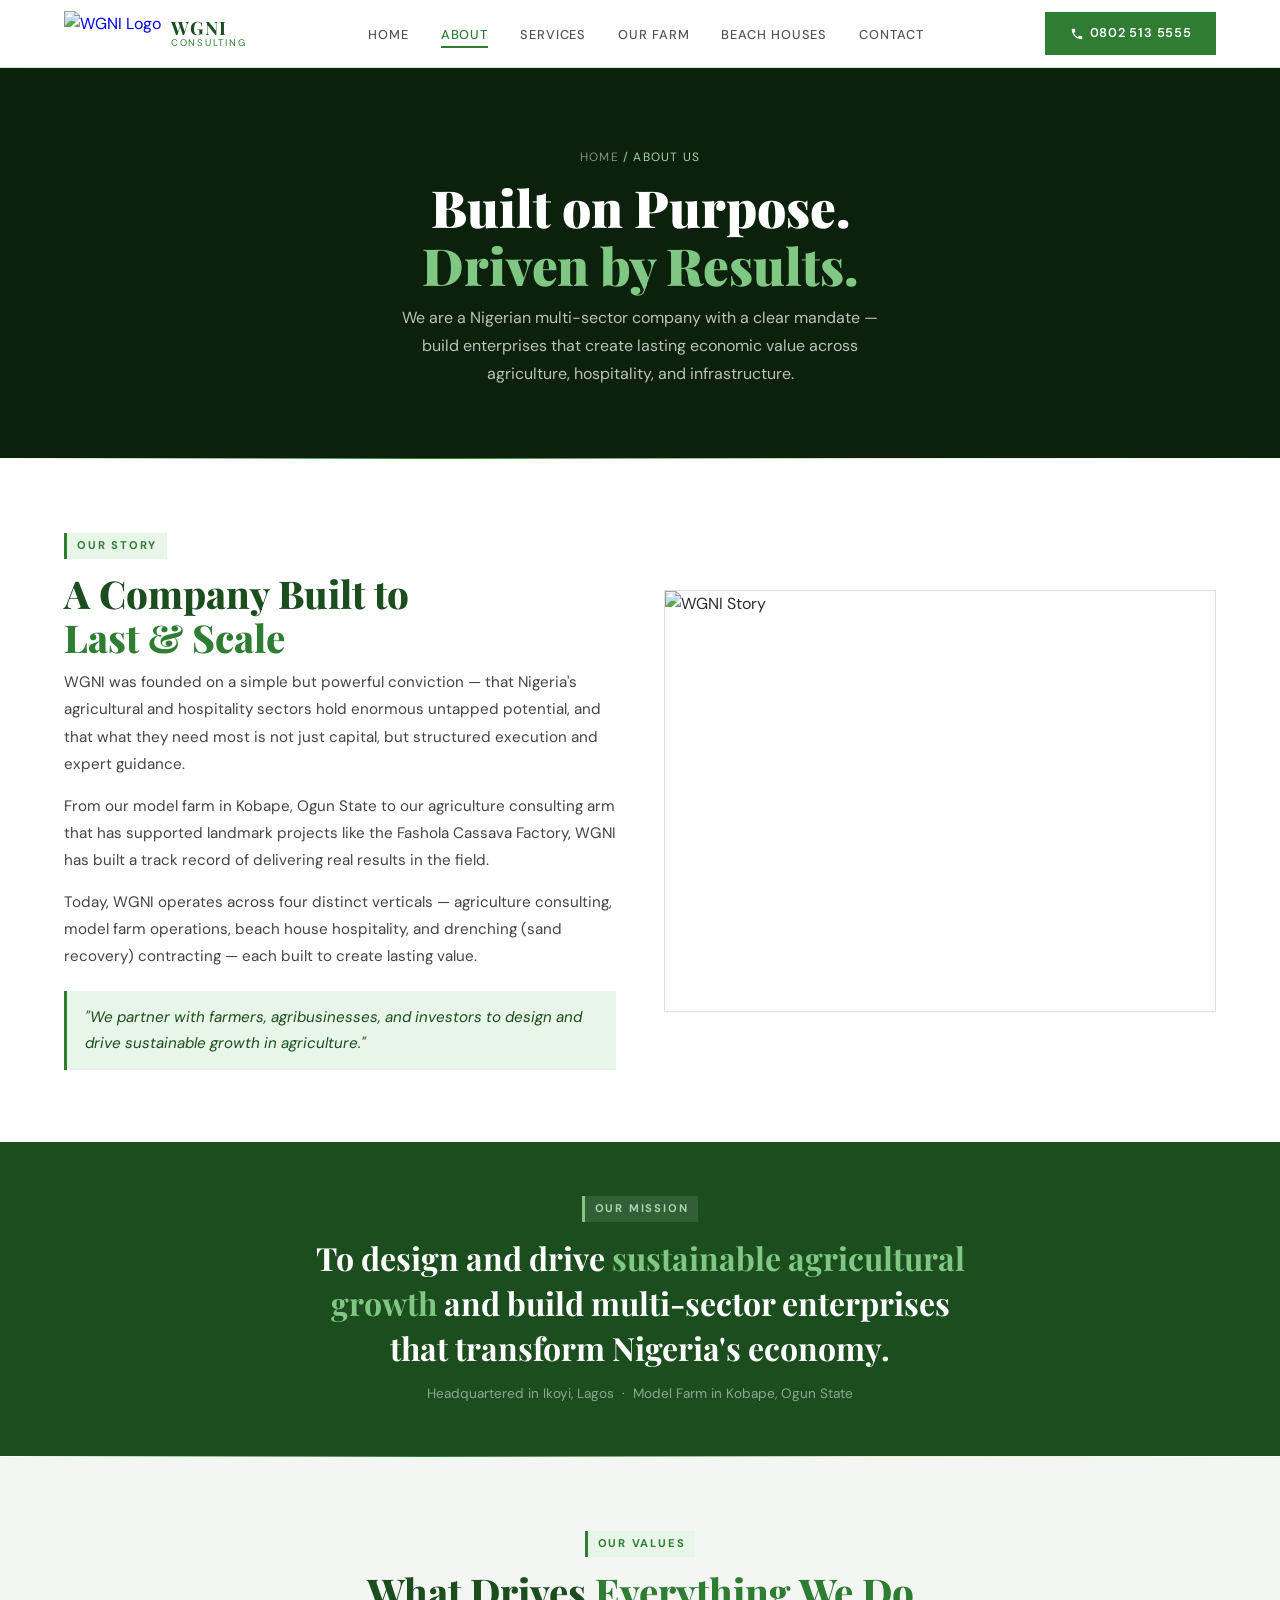
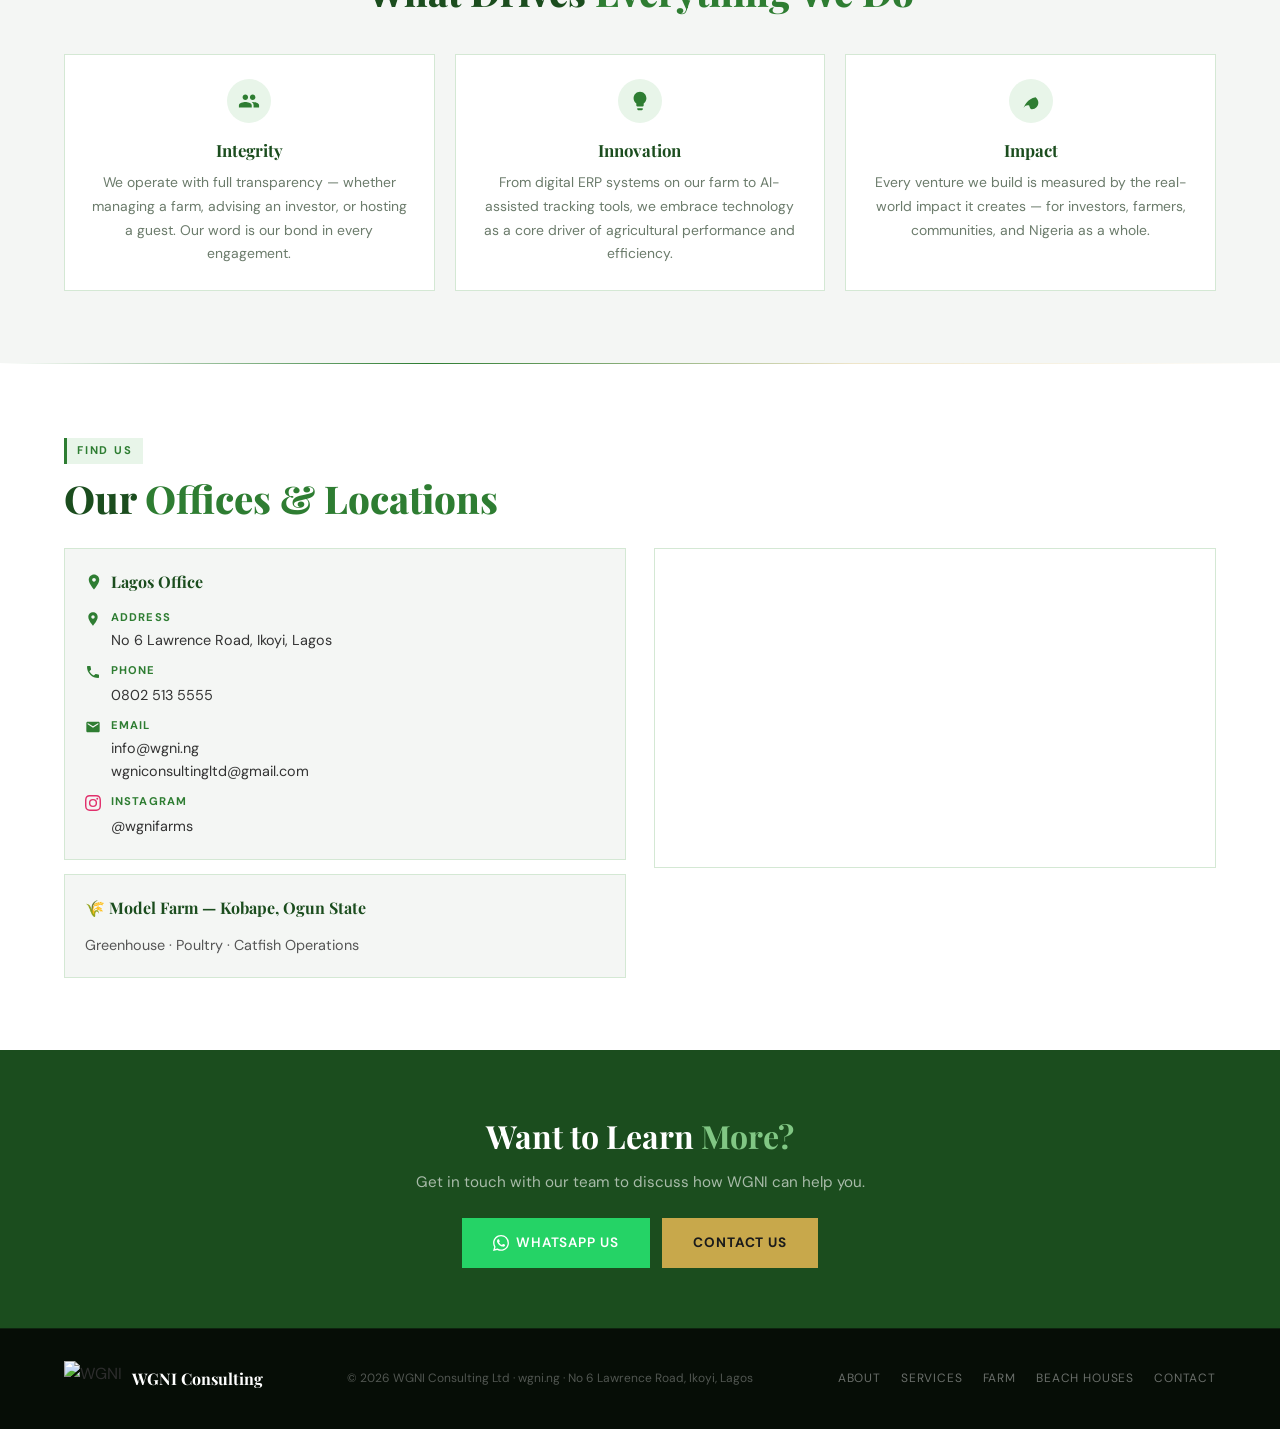
==== about.html @ 0a2e00d0 "Add files via upload" ====
<!DOCTYPE html>
<html lang="en">
<head>
<meta charset="UTF-8"/>
<meta name="viewport" content="width=device-width, initial-scale=1.0"/>
<title>About Us — WGNI Consulting</title>
<link rel="stylesheet" href="style.css"/>
</head>
<body>

<nav>
  <a href="index.html" class="nav-logo">
    <img src="images/logo-color.png" alt="WGNI Logo"/>
    <div class="nav-brand-wrap"><span class="nav-brand">WGNI</span><span class="nav-brand-sub">Consulting</span></div>
  </a>
  <ul class="nav-links">
    <li><a href="index.html">Home</a></li>
    <li><a href="about.html" class="active">About</a></li>
    <li><a href="services.html">Services</a></li>
    <li><a href="farm.html">Our Farm</a></li>
    <li><a href="beach.html">Beach Houses</a></li>
    <li><a href="contact.html">Contact</a></li>
  </ul>
  <a href="tel:08025135555" class="nav-cta">
    <svg viewBox="0 0 24 24"><path d="M6.6 10.8c1.4 2.8 3.8 5.1 6.6 6.6l2.2-2.2c.3-.3.7-.4 1-.2 1.1.4 2.3.6 3.6.6.6 0 1 .4 1 1V20c0 .6-.4 1-1 1-9.4 0-17-7.6-17-17 0-.6.4-1 1-1h3.5c.6 0 1 .4 1 1 0 1.3.2 2.5.6 3.6.1.3 0 .7-.2 1L6.6 10.8z"/></svg>
    0802 513 5555
  </a>
</nav>

<div class="hero">
  <div class="hero-bg" style="background-image:url('images/hero-about.jpg');"></div>
  <div class="breadcrumb">Home <span>/ About Us</span></div>
  <h1>Built on Purpose.<br/><span>Driven by Results.</span></h1>
  <p>We are a Nigerian multi-sector company with a clear mandate — build enterprises that create lasting economic value across agriculture, hospitality, and infrastructure.</p>
</div>

<div class="divider"></div>

<!-- STORY -->
<div class="section fade-up">
  <div style="display:grid;grid-template-columns:1fr 1fr;gap:48px;align-items:center;">
    <div>
      <div class="sec-tag">Our Story</div>
      <h2 class="sec-title">A Company Built to<br/><span>Last &amp; Scale</span></h2>
      <p style="font-size:0.95rem;color:#444;line-height:1.8;margin-bottom:14px;">WGNI was founded on a simple but powerful conviction — that Nigeria's agricultural and hospitality sectors hold enormous untapped potential, and that what they need most is not just capital, but structured execution and expert guidance.</p>
      <p style="font-size:0.95rem;color:#444;line-height:1.8;margin-bottom:14px;">From our model farm in Kobape, Ogun State to our agriculture consulting arm that has supported landmark projects like the Fashola Cassava Factory, WGNI has built a track record of delivering real results in the field.</p>
      <p style="font-size:0.95rem;color:#444;line-height:1.8;margin-bottom:20px;">Today, WGNI operates across four distinct verticals — agriculture consulting, model farm operations, beach house hospitality, and drenching (sand recovery) contracting — each built to create lasting value.</p>
      <div style="border-left:3px solid #2e7d32;padding:14px 18px;background:#e8f5e9;font-style:italic;font-size:0.95rem;color:#1b4d1e;line-height:1.7;">"We partner with farmers, agribusinesses, and investors to design and drive sustainable growth in agriculture."</div>
    </div>
    <div style="border:1px solid #d4e8d4;overflow:hidden;">
      <img src="images/story-image.jpg" alt="WGNI Story" style="width:100%;height:420px;object-fit:cover;display:block;"/>
    </div>
  </div>
</div>

<!-- MISSION STRIP -->
<div style="background:#1b4d1e;padding:52px 5vw;text-align:center;">
  <div class="sec-tag white" style="margin-bottom:14px;">Our Mission</div>
  <p style="font-family:'Playfair Display',serif;font-size:clamp(1.3rem,2.5vw,2rem);font-weight:700;color:#fff;line-height:1.4;max-width:680px;margin:0 auto 10px;">To design and drive <span style="color:#81c784;">sustainable agricultural growth</span> and build multi-sector enterprises that transform Nigeria's economy.</p>
  <p style="font-size:0.85rem;color:rgba(255,255,255,0.5);margin-top:12px;">Headquartered in Ikoyi, Lagos &nbsp;·&nbsp; Model Farm in Kobape, Ogun State</p>
</div>

<div class="divider"></div>

<!-- VALUES -->
<div class="section bg-light fade-up">
  <div style="text-align:center;margin-bottom:40px;">
    <div class="sec-tag">Our Values</div>
    <h2 class="sec-title">What Drives <span>Everything We Do</span></h2>
  </div>
  <div style="display:grid;grid-template-columns:repeat(3,1fr);gap:20px;">
    <div class="card" style="text-align:center;">
      <div class="card-icon" style="margin:0 auto 14px;">
        <svg viewBox="0 0 24 24"><path d="M16 11c1.66 0 2.99-1.34 2.99-3S17.66 5 16 5c-1.66 0-3 1.34-3 3s1.34 3 3 3zm-8 0c1.66 0 2.99-1.34 2.99-3S9.66 5 8 5C6.34 5 5 6.34 5 8s1.34 3 3 3zm0 2c-2.33 0-7 1.17-7 3.5V19h14v-2.5c0-2.33-4.67-3.5-7-3.5zm8 0c-.29 0-.62.02-.97.05 1.16.84 1.97 1.97 1.97 3.45V19h6v-2.5c0-2.33-4.67-3.5-7-3.5z"/></svg>
      </div>
      <div class="card-title">Integrity</div>
      <div class="card-desc">We operate with full transparency — whether managing a farm, advising an investor, or hosting a guest. Our word is our bond in every engagement.</div>
    </div>
    <div class="card" style="text-align:center;">
      <div class="card-icon" style="margin:0 auto 14px;">
        <svg viewBox="0 0 24 24"><path d="M9 21c0 .55.45 1 1 1h4c.55 0 1-.45 1-1v-1H9v1zm3-19C8.14 2 5 5.14 5 9c0 2.38 1.19 4.47 3 5.74V17c0 .55.45 1 1 1h6c.55 0 1-.45 1-1v-2.26c1.81-1.27 3-3.36 3-5.74 0-3.86-3.14-7-7-7z"/></svg>
      </div>
      <div class="card-title">Innovation</div>
      <div class="card-desc">From digital ERP systems on our farm to AI-assisted tracking tools, we embrace technology as a core driver of agricultural performance and efficiency.</div>
    </div>
    <div class="card" style="text-align:center;">
      <div class="card-icon" style="margin:0 auto 14px;">
        <svg viewBox="0 0 24 24"><path d="M17 8C8 10 5.9 16.17 3.82 19.5c1.01-1.5 3.47-3.5 6.18-2.5C11 20 11.07 21 13 21c4 0 7-3.13 7-7 0-2-.5-3.5-3-6z"/></svg>
      </div>
      <div class="card-title">Impact</div>
      <div class="card-desc">Every venture we build is measured by the real-world impact it creates — for investors, farmers, communities, and Nigeria as a whole.</div>
    </div>
  </div>
</div>

<div class="divider"></div>

<!-- OFFICE & MAP -->
<div class="section fade-up">
  <div class="sec-tag">Find Us</div>
  <h2 class="sec-title">Our <span>Offices &amp; Locations</span></h2>
  <div style="display:grid;grid-template-columns:1fr 1fr;gap:28px;margin-top:28px;align-items:start;">
    <div style="display:flex;flex-direction:column;gap:14px;">
      <div style="background:#f4f6f4;border:1px solid #d4e8d4;padding:20px;">
        <div style="font-family:'Playfair Display',serif;font-size:1rem;font-weight:700;color:#1b4d1e;margin-bottom:14px;display:flex;align-items:center;gap:8px;">
          <svg viewBox="0 0 24 24" style="width:18px;height:18px;fill:#2e7d32;"><path d="M12 2C8.13 2 5 5.13 5 9c0 5.25 7 13 7 13s7-7.75 7-13c0-3.87-3.13-7-7-7zm0 9.5c-1.38 0-2.5-1.12-2.5-2.5s1.12-2.5 2.5-2.5 2.5 1.12 2.5 2.5-1.12 2.5-2.5 2.5z"/></svg>
          Lagos Office
        </div>
        <div style="display:flex;flex-direction:column;gap:10px;">
          <div style="display:flex;align-items:flex-start;gap:10px;">
            <svg viewBox="0 0 24 24" style="width:16px;height:16px;fill:#2e7d32;flex-shrink:0;margin-top:2px;"><path d="M12 2C8.13 2 5 5.13 5 9c0 5.25 7 13 7 13s7-7.75 7-13c0-3.87-3.13-7-7-7zm0 9.5c-1.38 0-2.5-1.12-2.5-2.5s1.12-2.5 2.5-2.5 2.5 1.12 2.5 2.5-1.12 2.5-2.5 2.5z"/></svg>
            <div><div style="font-size:0.7rem;font-weight:700;text-transform:uppercase;letter-spacing:0.1em;color:#2e7d32;margin-bottom:2px;">Address</div><div style="font-size:0.9rem;color:#333;">No 6 Lawrence Road, Ikoyi, Lagos</div></div>
          </div>
          <div style="display:flex;align-items:flex-start;gap:10px;">
            <svg viewBox="0 0 24 24" style="width:16px;height:16px;fill:#2e7d32;flex-shrink:0;margin-top:2px;"><path d="M6.6 10.8c1.4 2.8 3.8 5.1 6.6 6.6l2.2-2.2c.3-.3.7-.4 1-.2 1.1.4 2.3.6 3.6.6.6 0 1 .4 1 1V20c0 .6-.4 1-1 1-9.4 0-17-7.6-17-17 0-.6.4-1 1-1h3.5c.6 0 1 .4 1 1 0 1.3.2 2.5.6 3.6.1.3 0 .7-.2 1L6.6 10.8z"/></svg>
            <div><div style="font-size:0.7rem;font-weight:700;text-transform:uppercase;letter-spacing:0.1em;color:#2e7d32;margin-bottom:2px;">Phone</div><a href="tel:08025135555" style="font-size:0.9rem;color:#333;text-decoration:none;">0802 513 5555</a></div>
          </div>
          <div style="display:flex;align-items:flex-start;gap:10px;">
            <svg viewBox="0 0 24 24" style="width:16px;height:16px;fill:#2e7d32;flex-shrink:0;margin-top:2px;"><path d="M20 4H4c-1.1 0-2 .9-2 2v12c0 1.1.9 2 2 2h16c1.1 0 2-.9 2-2V6c0-1.1-.9-2-2-2zm0 4l-8 5-8-5V6l8 5 8-5v2z"/></svg>
            <div><div style="font-size:0.7rem;font-weight:700;text-transform:uppercase;letter-spacing:0.1em;color:#2e7d32;margin-bottom:2px;">Email</div><a href="mailto:info@wgni.ng" style="font-size:0.9rem;color:#333;text-decoration:none;display:block;">info@wgni.ng</a><a href="mailto:wgniconsultingltd@gmail.com" style="font-size:0.9rem;color:#333;text-decoration:none;display:block;">wgniconsultingltd@gmail.com</a></div>
          </div>
          <div style="display:flex;align-items:flex-start;gap:10px;">
            <svg viewBox="0 0 24 24" style="width:16px;height:16px;flex-shrink:0;margin-top:2px;fill:#E1306C;"><path d="M12 2.163c3.204 0 3.584.012 4.85.07 3.252.148 4.771 1.691 4.919 4.919.058 1.265.069 1.645.069 4.849 0 3.205-.012 3.584-.069 4.849-.149 3.225-1.664 4.771-4.919 4.919-1.266.058-1.644.07-4.85.07-3.204 0-3.584-.012-4.849-.07-3.26-.149-4.771-1.699-4.919-4.92-.058-1.265-.07-1.644-.07-4.849 0-3.204.013-3.583.07-4.849.149-3.227 1.664-4.771 4.919-4.919 1.266-.057 1.645-.069 4.849-.069zM12 0C8.741 0 8.333.014 7.053.072 2.695.272.273 2.69.073 7.052.014 8.333 0 8.741 0 12c0 3.259.014 3.668.072 4.948.2 4.358 2.618 6.78 6.98 6.98C8.333 23.986 8.741 24 12 24c3.259 0 3.668-.014 4.948-.072 4.354-.2 6.782-2.618 6.979-6.98.059-1.28.073-1.689.073-4.948 0-3.259-.014-3.667-.072-4.947-.196-4.354-2.617-6.78-6.979-6.98C15.668.014 15.259 0 12 0zm0 5.838a6.162 6.162 0 100 12.324 6.162 6.162 0 000-12.324zM12 16a4 4 0 110-8 4 4 0 010 8zm6.406-11.845a1.44 1.44 0 100 2.881 1.44 1.44 0 000-2.881z"/></svg>
            <div><div style="font-size:0.7rem;font-weight:700;text-transform:uppercase;letter-spacing:0.1em;color:#2e7d32;margin-bottom:2px;">Instagram</div><a href="https://www.instagram.com/wgnifarms" target="_blank" style="font-size:0.9rem;color:#333;text-decoration:none;">@wgnifarms</a></div>
          </div>
        </div>
      </div>
      <div style="background:#f4f6f4;border:1px solid #d4e8d4;padding:20px;">
        <div style="font-family:'Playfair Display',serif;font-size:1rem;font-weight:700;color:#1b4d1e;margin-bottom:14px;">🌾 Model Farm — Kobape, Ogun State</div>
        <div style="font-size:0.9rem;color:#555;">Greenhouse · Poultry · Catfish Operations</div>
      </div>
    </div>
    <div>
      <iframe src="https://www.google.com/maps/embed?pb=!1m18!1m12!1m3!1d3964.5!2d3.4271!3d6.4479!2m3!1f0!2f0!3f0!3m2!1i1024!2i768!4f13.1!3m3!1m2!1s0x0%3A0x0!2sLawrence+Road+Ikoyi+Lagos!5e0!3m2!1sen!2sng!4v1" width="100%" height="320" style="border:1px solid #d4e8d4;display:block;" allowfullscreen="" loading="lazy"></iframe>
    </div>
  </div>
</div>

<div class="cta-strip fade-up">
  <h2>Want to Learn <span>More?</span></h2>
  <p>Get in touch with our team to discuss how WGNI can help you.</p>
  <div class="cta-btns">
    <a href="https://wa.me/2348025135555" target="_blank" class="btn btn-wa">
      <svg viewBox="0 0 24 24"><path d="M17.472 14.382c-.297-.149-1.758-.867-2.03-.967-.273-.099-.471-.148-.67.15-.197.297-.767.966-.94 1.164-.173.199-.347.223-.644.075-.297-.15-1.255-.463-2.39-1.475-.883-.788-1.48-1.761-1.653-2.059-.173-.297-.018-.458.13-.606.134-.133.298-.347.446-.52.149-.174.198-.298.298-.497.099-.198.05-.371-.025-.52-.075-.149-.669-1.612-.916-2.207-.242-.579-.487-.5-.669-.51-.173-.008-.371-.01-.57-.01-.198 0-.52.074-.792.372-.272.297-1.04 1.016-1.04 2.479 0 1.462 1.065 2.875 1.213 3.074.149.198 2.096 3.2 5.077 4.487.709.306 1.262.489 1.694.625.712.227 1.36.195 1.871.118.571-.085 1.758-.719 2.006-1.413.248-.694.248-1.289.173-1.413-.074-.124-.272-.198-.57-.347m-5.421 7.403h-.004a9.87 9.87 0 01-5.031-1.378l-.361-.214-3.741.982.998-3.648-.235-.374a9.86 9.86 0 01-1.51-5.26c.001-5.45 4.436-9.884 9.888-9.884 2.64 0 5.122 1.03 6.988 2.898a9.825 9.825 0 012.893 6.994c-.003 5.45-4.437 9.884-9.885 9.884m8.413-18.297A11.815 11.815 0 0012.05 0C5.495 0 .16 5.335.157 11.892c0 2.096.547 4.142 1.588 5.945L.057 24l6.305-1.654a11.882 11.882 0 005.683 1.448h.005c6.554 0 11.89-5.335 11.893-11.893a11.821 11.821 0 00-3.48-8.413z"/></svg>
      WhatsApp Us
    </a>
    <a href="contact.html" class="btn btn-gold">Contact Us</a>
  </div>
</div>

<footer>
  <div class="footer-inner">
    <div class="footer-logo"><img src="images/logo-white.png" alt="WGNI"/><span class="footer-brand">WGNI Consulting</span></div>
    <div class="footer-copy">© 2026 WGNI Consulting Ltd · wgni.ng · No 6 Lawrence Road, Ikoyi, Lagos</div>
    <div class="footer-links"><a href="about.html">About</a><a href="services.html">Services</a><a href="farm.html">Farm</a><a href="beach.html">Beach Houses</a><a href="contact.html">Contact</a></div>
  </div>
</footer>
<script>
  const obs = new IntersectionObserver(e => e.forEach(el => { if(el.isIntersecting) el.target.classList.add('visible'); }), {threshold:0.1});
  document.querySelectorAll('.fade-up').forEach(el => obs.observe(el));
</script>
</body>
</html>
---- style.css ----
@import url('https://fonts.googleapis.com/css2?family=Playfair+Display:ital,wght@0,400;0,700;0,900;1,400;1,700&family=DM+Sans:wght@300;400;500;600&display=swap');

/* ── RESET ── */
*, *::before, *::after { margin: 0; padding: 0; box-sizing: border-box; }
html { scroll-behavior: smooth; }
body { font-family: 'DM Sans', sans-serif; background: #fff; color: #2d2d2d; overflow-x: hidden; font-size: 16px; line-height: 1.6; }
img { max-width: 100%; display: block; }
a { text-decoration: none; }

/* ── CSS VARIABLES ── */
:root {
  --green: #2e7d32;
  --green-dark: #1b4d1e;
  --green-light: #4caf50;
  --green-pale: #e8f5e9;
  --green-mid: #c8e6c9;
  --gold: #c8a84b;
  --white: #ffffff;
  --off-white: #f4f6f4;
  --text: #2d2d2d;
  --text-muted: #6b7b6b;
  --border: #d4e8d4;
  --navy: #0f2d0f;
}

/* ── NAV ── */
nav {
  background: #fff;
  border-bottom: 1.5px solid var(--border);
  padding: 0 5vw;
  display: flex;
  align-items: center;
  justify-content: space-between;
  height: 68px;
  position: sticky;
  top: 0;
  z-index: 999;
  box-shadow: 0 1px 12px rgba(46,125,50,0.06);
}
.nav-logo { display: flex; align-items: center; gap: 10px; text-decoration: none; }
.nav-logo img { height: 46px; width: auto; }
.nav-brand-wrap { display: flex; flex-direction: column; line-height: 1.1; }
.nav-brand { font-family: 'Playfair Display', serif; font-size: 1.15rem; font-weight: 700; color: var(--green-dark); letter-spacing: 0.06em; }
.nav-brand-sub { font-size: 0.6rem; color: var(--green); letter-spacing: 0.18em; text-transform: uppercase; }
.nav-links { display: flex; gap: 2rem; list-style: none; }
.nav-links a {
  font-size: 0.8rem; font-weight: 500; color: #555;
  text-decoration: none; text-transform: uppercase; letter-spacing: 0.07em;
  padding-bottom: 3px; border-bottom: 2px solid transparent;
  transition: color 0.25s, border-color 0.25s;
}
.nav-links a:hover, .nav-links a.active { color: var(--green); border-color: var(--green); }
.nav-cta {
  background: var(--green); color: #fff;
  padding: 0.55rem 1.4rem; font-size: 0.8rem; font-weight: 600;
  text-transform: uppercase; letter-spacing: 0.06em;
  text-decoration: none; border: 2px solid var(--green);
  transition: all 0.25s; display: flex; align-items: center; gap: 6px;
}
.nav-cta:hover { background: #fff; color: var(--green); }
.nav-cta svg { width: 14px; height: 14px; fill: currentColor; }

/* ── HERO ── */
.hero {
  position: relative; overflow: hidden;
  padding: 80px 5vw 70px; text-align: center; color: #fff;
  background: linear-gradient(rgba(8,22,8,0.80), rgba(8,22,8,0.80));
}
.hero-bg {
  position: absolute; inset: 0; z-index: -1;
  background-size: cover; background-position: center;
  background-color: #174d17;
}
.breadcrumb { font-size: 0.75rem; color: rgba(255,255,255,0.5); text-transform: uppercase; letter-spacing: 0.1em; margin-bottom: 12px; }
.breadcrumb span { color: #a5d6a7; }
.hero h1 { font-family: 'Playfair Display', serif; font-size: clamp(2rem, 4vw, 3.2rem); font-weight: 900; line-height: 1.12; margin-bottom: 10px; }
.hero h1 span { color: #81c784; }
.hero p { font-size: 1rem; color: rgba(255,255,255,0.72); max-width: 500px; margin: 0 auto; line-height: 1.75; }
.hero-tag { display: inline-block; background: rgba(76,175,80,0.15); border: 1px solid rgba(76,175,80,0.4); color: #a5d6a7; font-size: 0.72rem; font-weight: 600; letter-spacing: 0.14em; text-transform: uppercase; padding: 5px 12px; margin-bottom: 14px; }
.hero-tagline { font-size: 0.78rem; font-weight: 700; letter-spacing: 0.18em; text-transform: uppercase; color: var(--gold); margin-bottom: 14px; display: flex; align-items: center; justify-content: center; gap: 8px; }
.hero-tagline::before, .hero-tagline::after { content: '—'; opacity: 0.5; }

/* ── SECTION BASE ── */
.section { padding: 72px 5vw; }
.section.bg-light { background: var(--off-white); }
.section.bg-dark { background: var(--green-dark); color: #fff; }
.sec-tag { display: inline-block; background: var(--green-pale); border-left: 3px solid var(--green); color: var(--green); font-size: 0.7rem; font-weight: 700; letter-spacing: 0.16em; text-transform: uppercase; padding: 4px 10px; margin-bottom: 12px; border-radius: 0; }
.sec-tag.white { background: rgba(255,255,255,0.1); border-color: #81c784; color: #a5d6a7; }
.sec-title { font-family: 'Playfair Display', serif; font-size: clamp(1.8rem, 3vw, 2.8rem); font-weight: 800; line-height: 1.15; margin-bottom: 10px; color: var(--green-dark); }
.sec-title span { color: var(--green); }
.sec-title.white { color: #fff; }
.sec-title.white span { color: #81c784; }
.sec-sub { font-size: 0.95rem; color: var(--text-muted); line-height: 1.82; max-width: 560px; }
.sec-sub.white { color: rgba(255,255,255,0.65); }
.divider { height: 1px; background: linear-gradient(90deg, transparent, var(--green), rgba(200,168,75,0.3), transparent); }

/* ── BUTTONS ── */
.btn { display: inline-flex; align-items: center; gap: 7px; padding: 0.75rem 1.8rem; font-size: 0.85rem; font-weight: 600; text-transform: uppercase; letter-spacing: 0.07em; border: 2px solid transparent; cursor: pointer; transition: all 0.25s; text-decoration: none; }
.btn-green { background: var(--green); color: #fff; border-color: var(--green); }
.btn-green:hover { background: transparent; color: var(--green); }
.btn-outline { background: transparent; color: var(--green); border-color: var(--green); }
.btn-outline:hover { background: var(--green); color: #fff; }
.btn-white { background: #fff; color: var(--green-dark); border-color: #fff; }
.btn-white:hover { background: var(--green-pale); }
.btn-gold { background: var(--gold); color: #1b1b1b; border-color: var(--gold); font-weight: 700; }
.btn-gold:hover { background: #e0bb5f; border-color: #e0bb5f; }
.btn-wa { background: #25d366; color: #fff; border-color: #25d366; }
.btn-wa:hover { background: #1ebe5a; border-color: #1ebe5a; }
.btn svg { width: 16px; height: 16px; fill: currentColor; flex-shrink: 0; }

/* ── CARDS ── */
.card { background: #fff; border: 1px solid var(--border); padding: 24px; transition: all 0.25s; }
.card:hover { border-color: var(--green); background: var(--green-pale); transform: translateY(-3px); }
.card-icon { width: 44px; height: 44px; background: var(--green-pale); border-radius: 50%; display: flex; align-items: center; justify-content: center; margin-bottom: 14px; transition: background 0.25s; }
.card-icon svg { width: 22px; height: 22px; fill: var(--green); }
.card:hover .card-icon { background: var(--green); }
.card:hover .card-icon svg { fill: #fff; }
.card-title { font-family: 'Playfair Display', serif; font-size: 1.05rem; font-weight: 700; color: var(--green-dark); margin-bottom: 8px; }
.card-desc { font-size: 0.87rem; color: var(--text-muted); line-height: 1.7; }

/* ── PERK TAGS ── */
.perk { display: inline-block; background: var(--green-pale); border: 1px solid var(--border); color: var(--green); font-size: 0.72rem; font-weight: 600; padding: 4px 10px; letter-spacing: 0.07em; text-transform: uppercase; }

/* ── CTA STRIP ── */
.cta-strip { background: var(--green-dark); padding: 60px 5vw; text-align: center; }
.cta-strip h2 { font-family: 'Playfair Display', serif; font-size: clamp(1.5rem, 2.5vw, 2.2rem); font-weight: 700; color: #fff; margin-bottom: 8px; }
.cta-strip h2 span { color: #81c784; }
.cta-strip p { font-size: 0.95rem; color: rgba(255,255,255,0.62); margin-bottom: 24px; }
.cta-btns { display: flex; gap: 12px; justify-content: center; flex-wrap: wrap; }

/* ── FOOTER ── */
footer { background: #060d06; padding: 32px 5vw; border-top: 1px solid rgba(46,125,50,0.2); }
.footer-inner { display: flex; align-items: center; justify-content: space-between; flex-wrap: wrap; gap: 16px; }
.footer-logo { display: flex; align-items: center; gap: 10px; }
.footer-logo img { height: 36px; }
.footer-brand { font-family: 'Playfair Display', serif; font-size: 1rem; font-weight: 700; color: #fff; }
.footer-copy { font-size: 0.75rem; color: rgba(255,255,255,0.3); }
.footer-links { display: flex; gap: 20px; }
.footer-links a { font-size: 0.75rem; color: rgba(255,255,255,0.4); text-decoration: none; text-transform: uppercase; letter-spacing: 0.07em; transition: color 0.25s; }
.footer-links a:hover { color: var(--green-light); }

/* ── IMAGE PLACEHOLDERS ── */
.img-ph { background: var(--green-pale); border: 1px solid var(--border); display: flex; align-items: center; justify-content: center; flex-direction: column; gap: 6px; }
.img-ph span { font-size: 0.8rem; color: var(--green); font-weight: 500; }
.img-ph small { font-size: 0.7rem; color: #aaa; }

/* ── ANIMATIONS ── */
.fade-up { opacity: 0; transform: translateY(24px); transition: opacity 0.65s ease, transform 0.65s ease; }
.fade-up.visible { opacity: 1; transform: translateY(0); }
.d1 { transition-delay: 0.1s; } .d2 { transition-delay: 0.2s; } .d3 { transition-delay: 0.3s; }

/* ── RESPONSIVE ── */
@media (max-width: 900px) {
  .nav-links { display: none; }
  .hero { padding: 60px 5vw 50px; }
  .section { padding: 52px 5vw; }
}

/* ── FORM ── */
.form-group { display: flex; flex-direction: column; gap: 5px; margin-bottom: 14px; }
.form-group label { font-size: 0.72rem; font-weight: 700; text-transform: uppercase; letter-spacing: 0.1em; color: var(--green); }
.form-group input, .form-group textarea, .form-group select {
  background: var(--off-white); border: 1px solid var(--border);
  padding: 10px 12px; font-size: 0.9rem; font-family: 'DM Sans', sans-serif;
  color: var(--text); outline: none; width: 100%;
}
.form-group input:focus, .form-group textarea:focus, .form-group select:focus { border-color: var(--green); background: #fff; }
.form-group textarea { resize: vertical; min-height: 100px; }
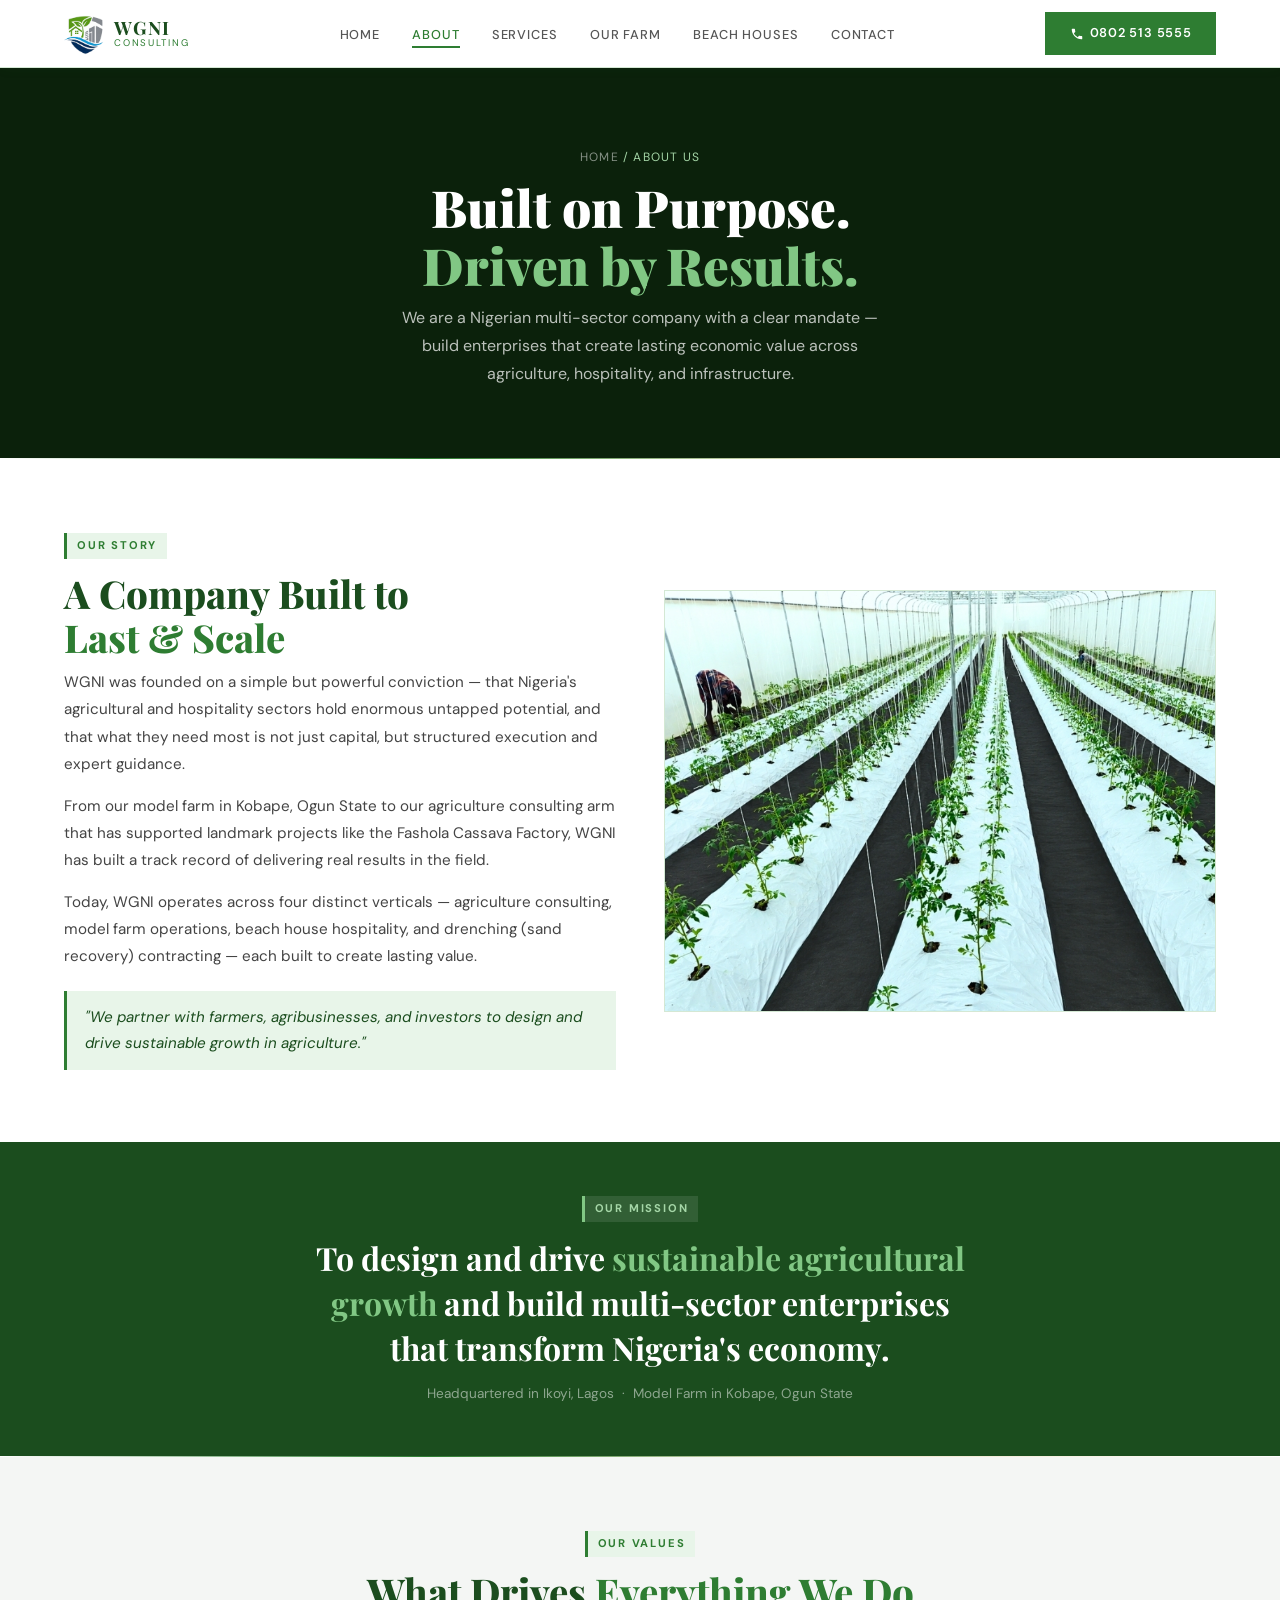
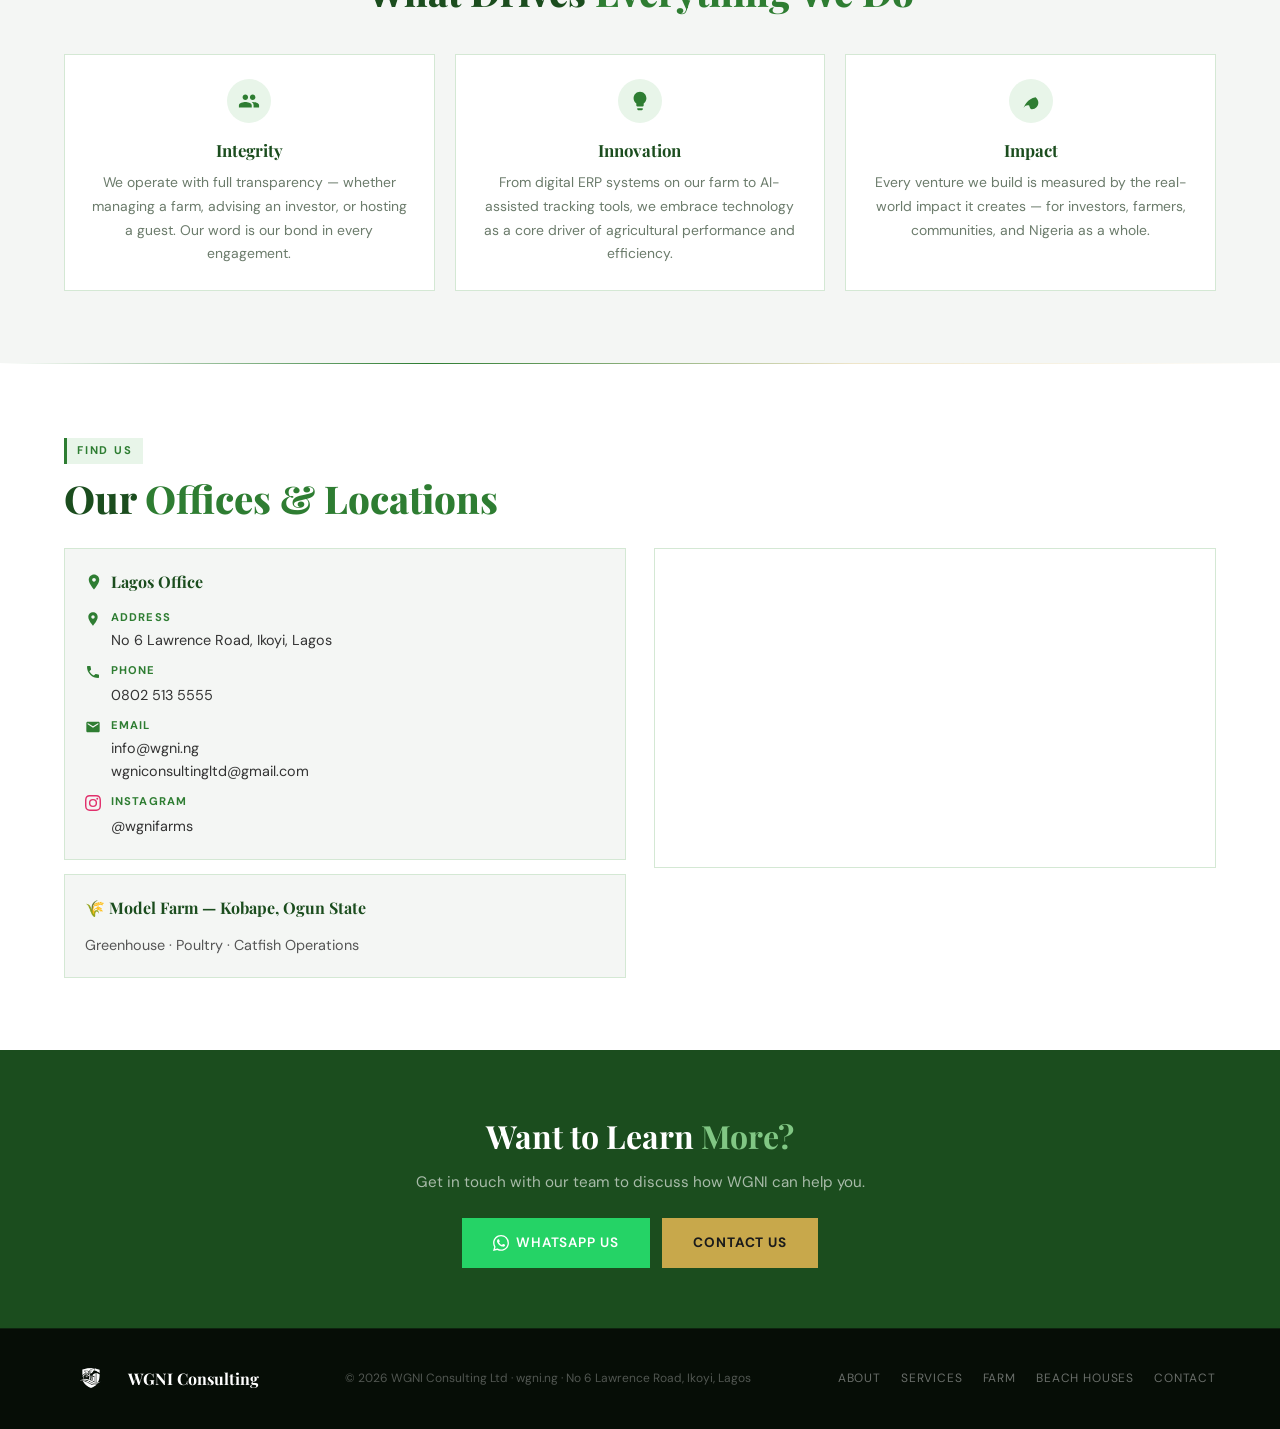
==== commit 4506dcb9: "Update about.html" ====
--- a/about.html
+++ b/about.html
@@ -1,9 +1,10 @@
 <!DOCTYPE html>
 <html lang="en">
 <head>
+<link rel="icon" type="image/png" href="images/logo-color.png"/>
 <meta charset="UTF-8"/>
 <meta name="viewport" content="width=device-width, initial-scale=1.0"/>
-<title>About Us — WGNI Consulting</title>
+<title>About Us</title>
 <link rel="stylesheet" href="style.css"/>
 </head>
 <body>
@@ -26,6 +27,7 @@
     0802 513 5555
   </a>
 </nav>
+  
 
 <div class="hero">
   <div class="hero-bg" style="background-image:url('images/hero-about.jpg');"></div>
